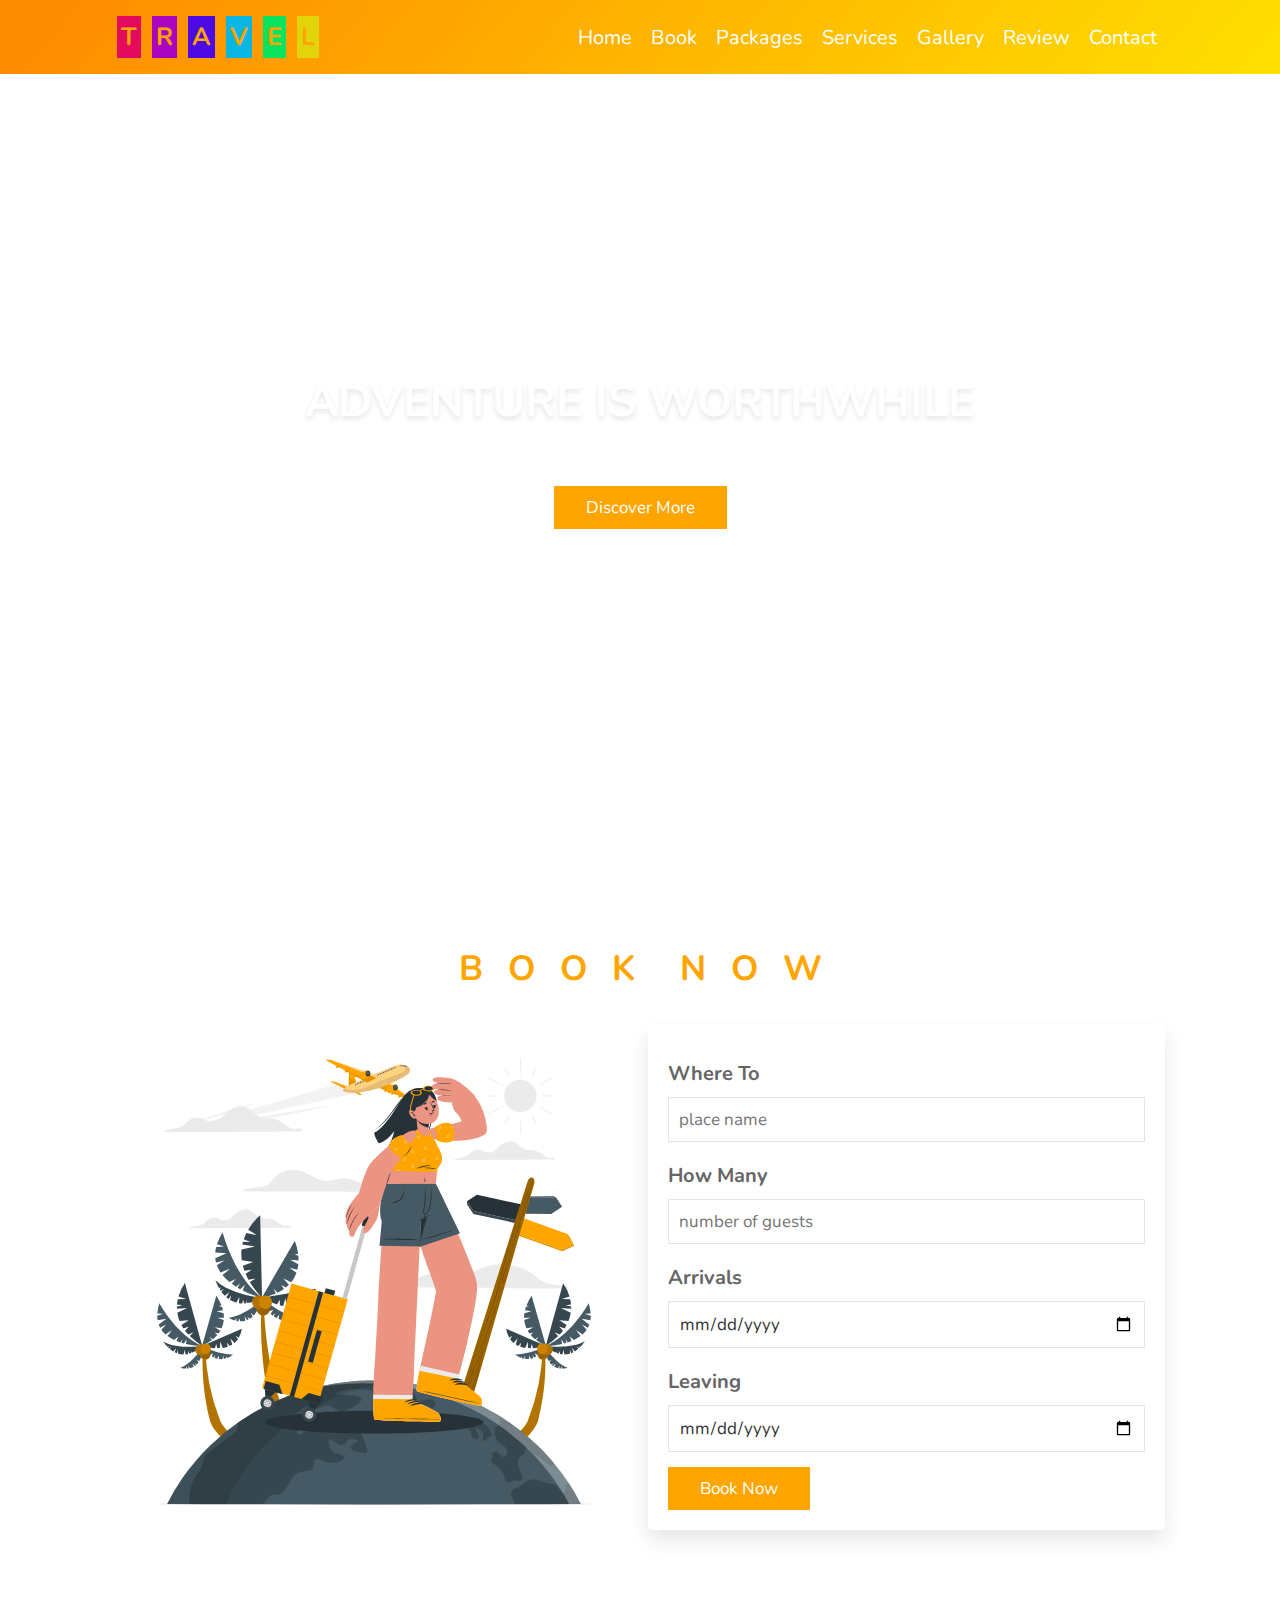
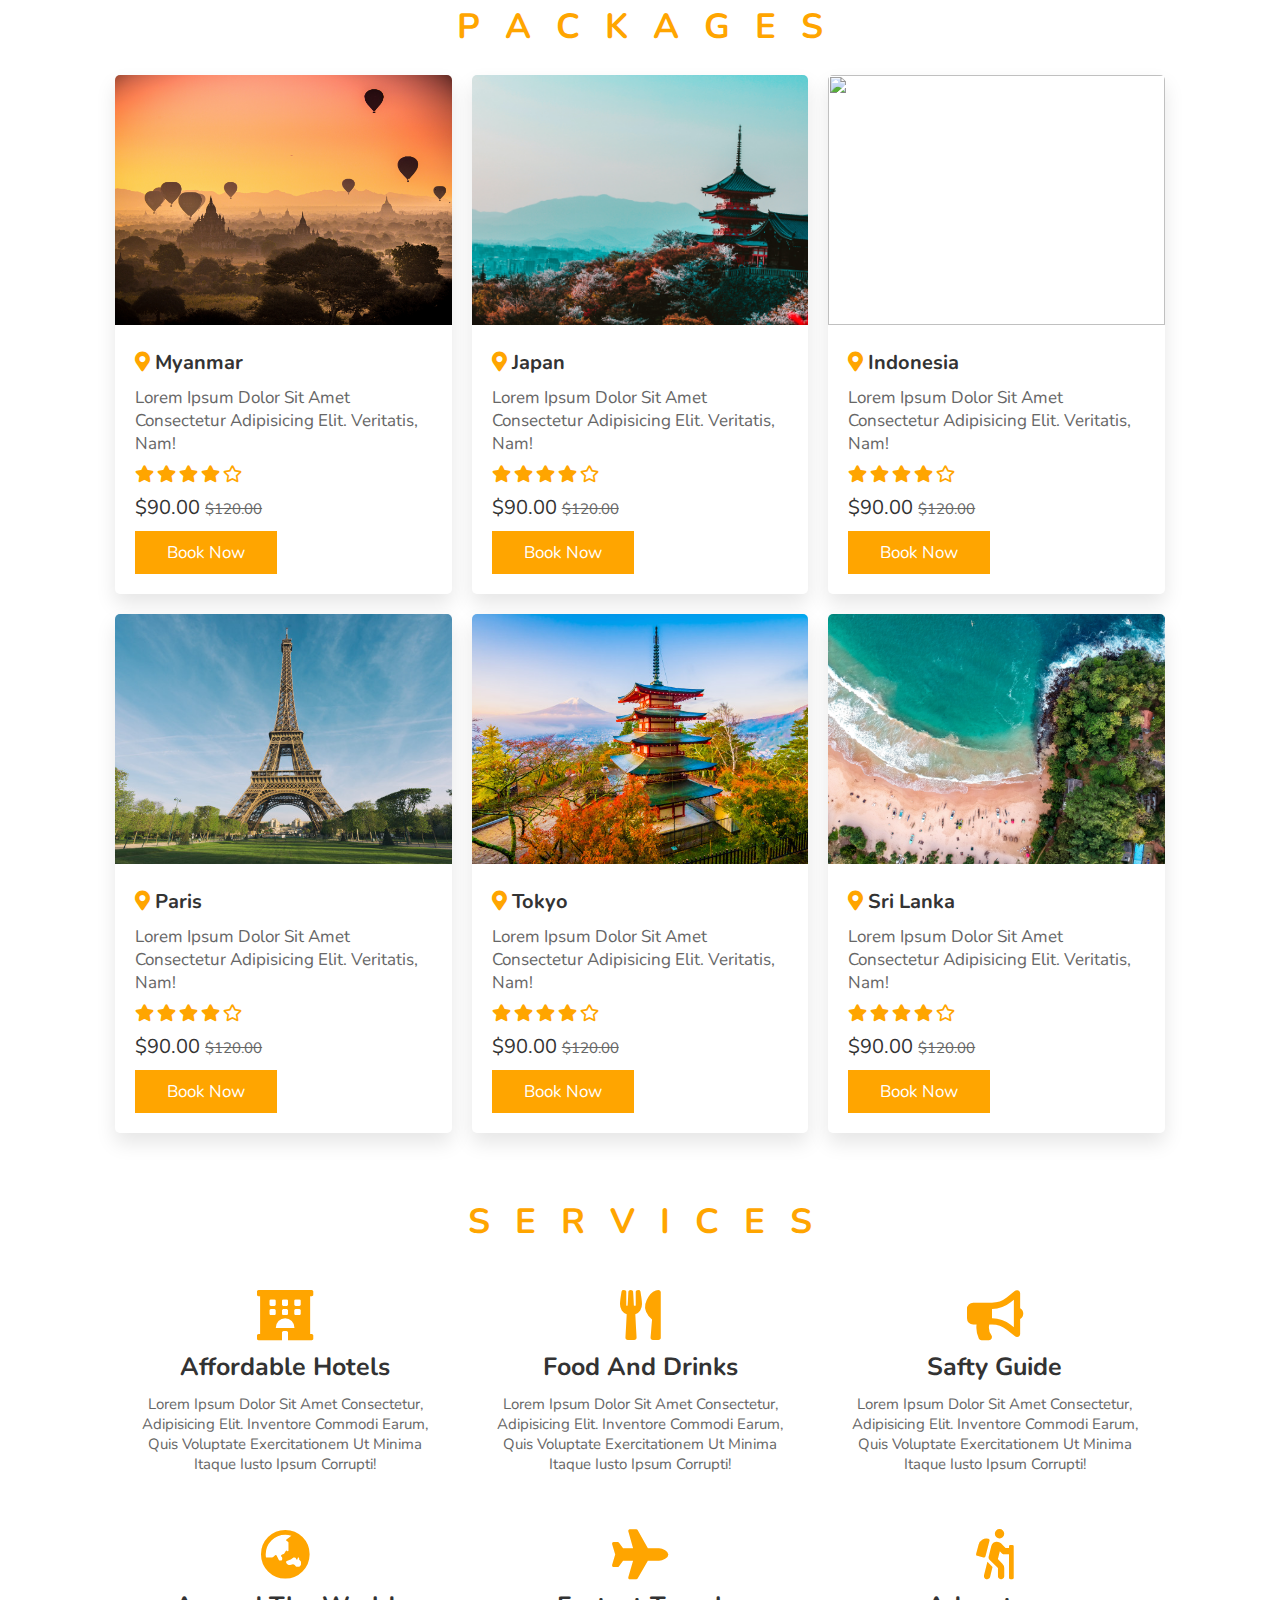
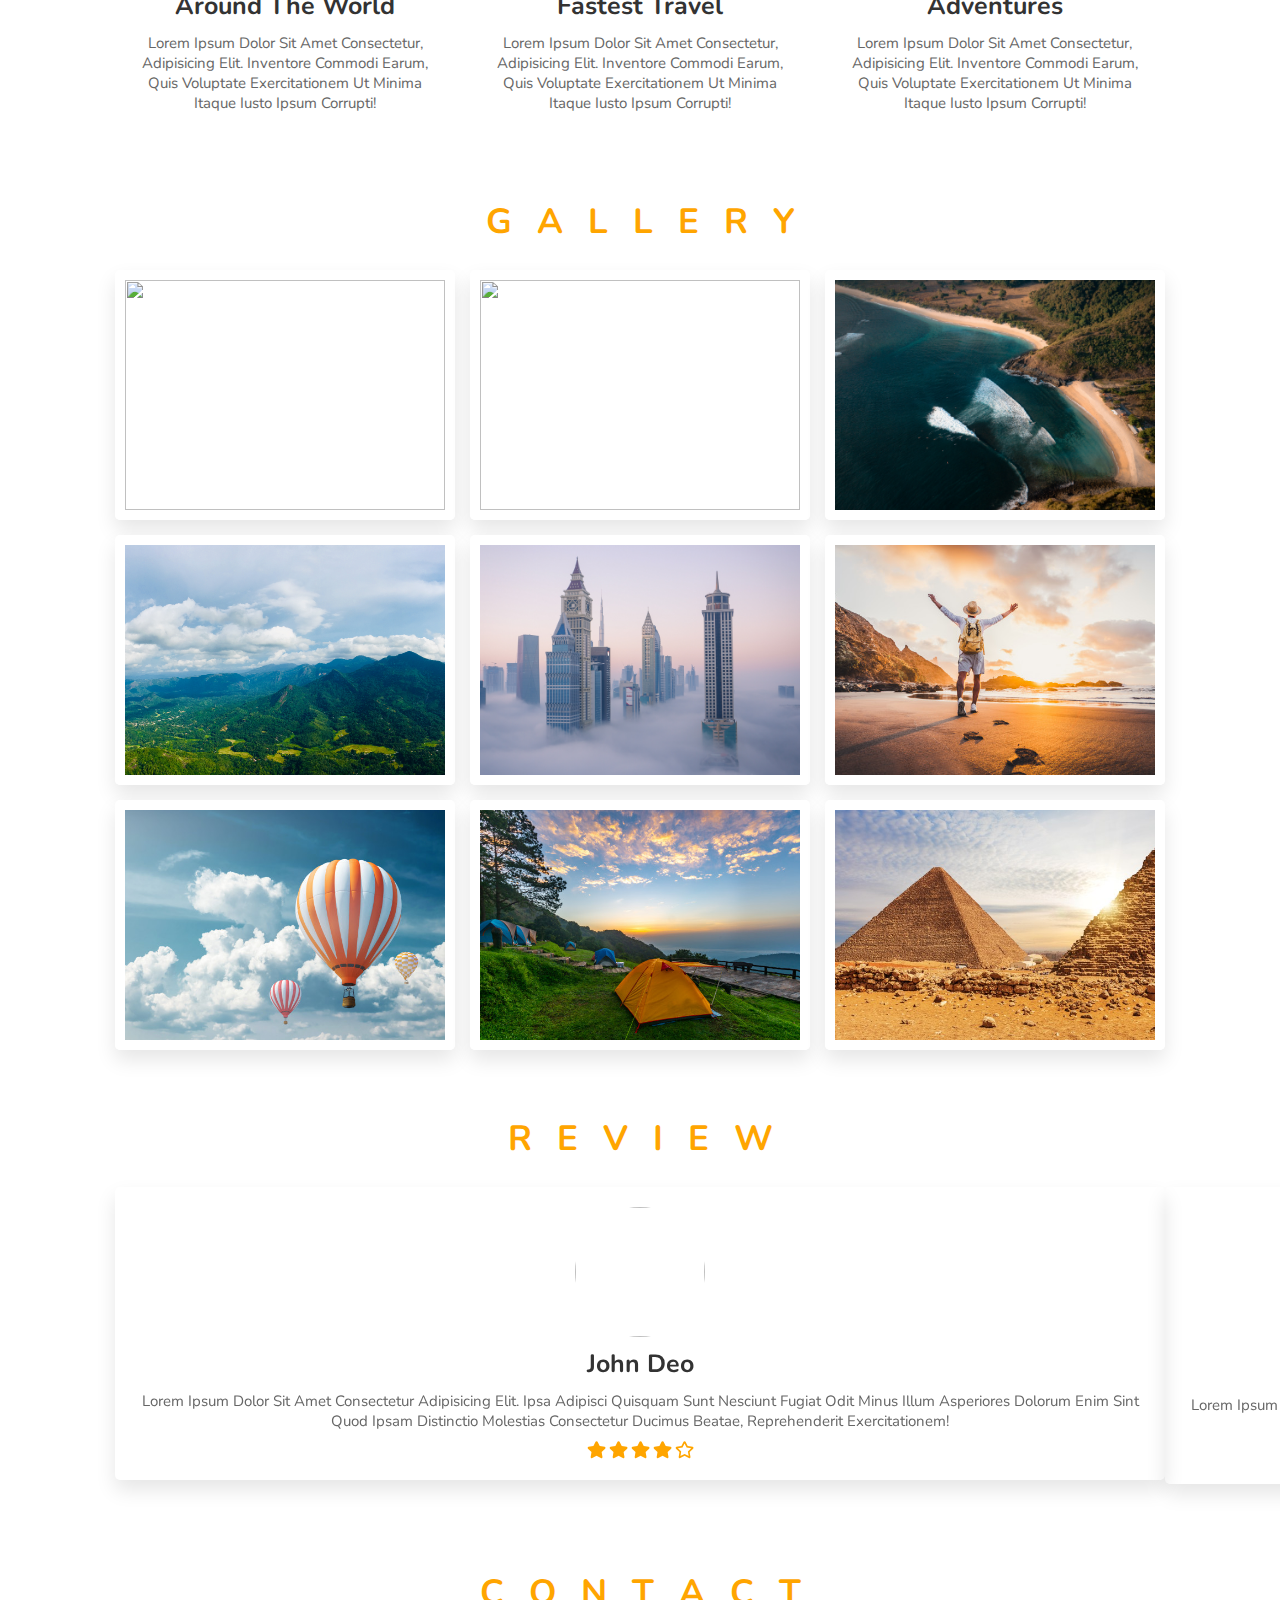
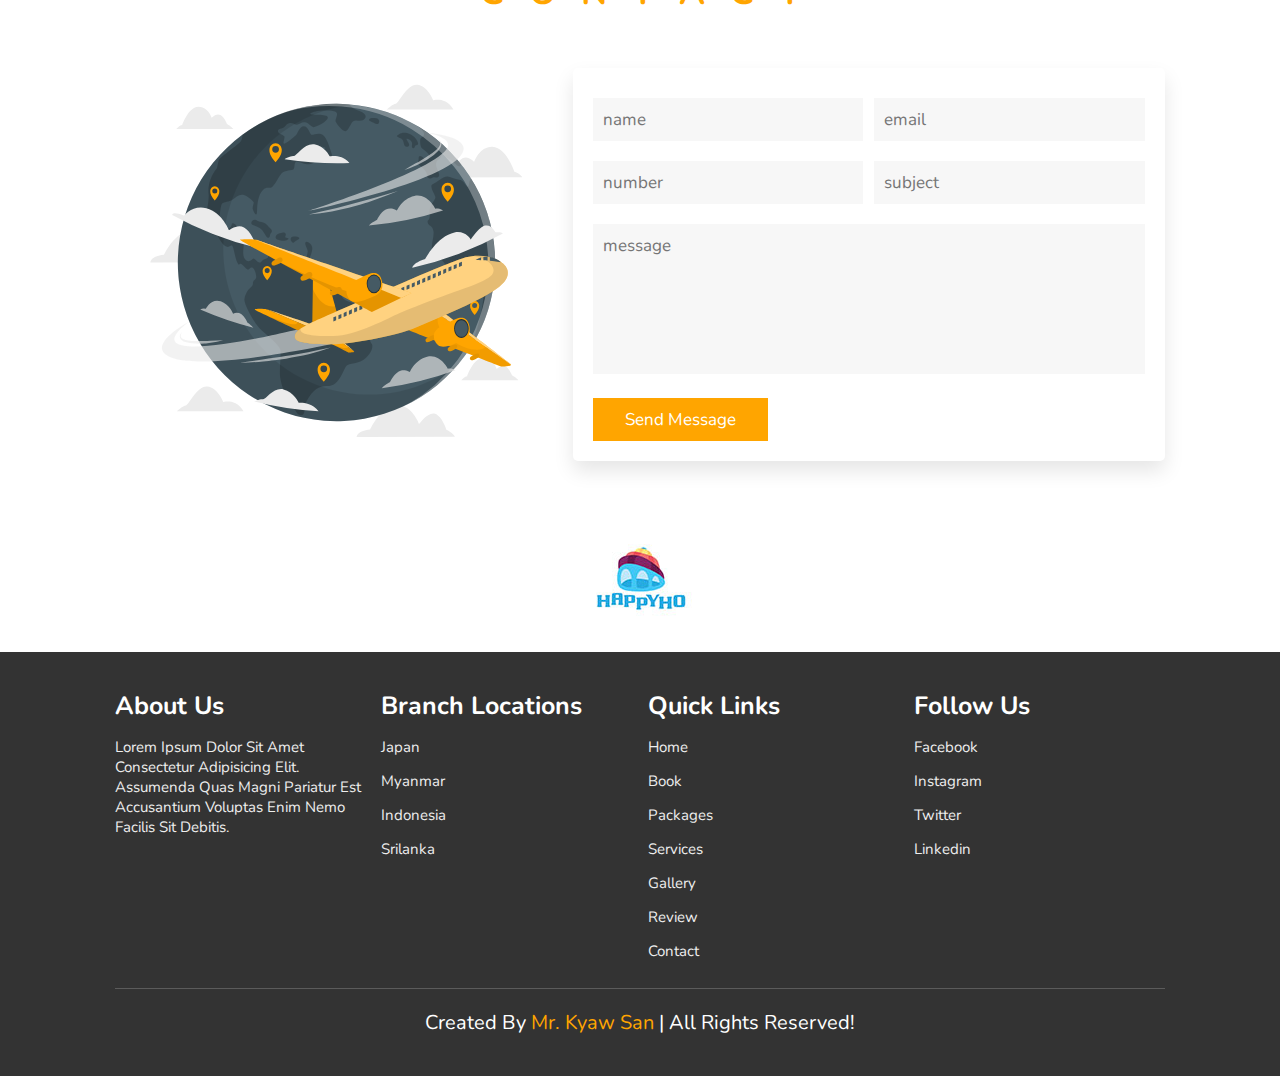
==== index.html @ 23da094b "test" ====
<!DOCTYPE html>
<html lang="en">

<head>
    <meta charset="UTF-8">
    <meta name="viewport" content="width=device-width, initial-scale=1.0">
    <title>Journey 2 The Mysterious World</title>

    <link rel="stylesheet" href="https://unpkg.com/swiper/swiper-bundle.min.css" />

    <!-- font awesome cdn link  -->
    <link rel="stylesheet" href="https://cdnjs.cloudflare.com/ajax/libs/font-awesome/5.15.3/css/all.min.css">

    <!-- custom css file link  -->
    <link href="./css/style.css" rel="stylesheet" type="text/css" />

</head>

<body>

    <!-- header section starts  -->

    <header>


        <a href="#" class="logo">
            <span class="t1">T</span>
            <span class="t2">R</span>
            <span class="t3">A</span>
            <span class="t4">V</span>
            <span class="t5">E</span>
            <span class="t6">L</span>
        </a>

        <nav class="navbar">
            <a href="#home">home</a>
            <a href="#book">book</a>
            <a href="#packages">packages</a>
            <a href="#services">services</a>
            <a href="#gallery">gallery</a>
            <a href="#review">review</a>
            <a href="#contact">contact</a>
        </nav>




    </header>

    <!-- header section ends -->


    <!-- home section starts  -->

    <section class="home" id="home">

        <div class="content">
            <h3>adventure is worthwhile</h3>
            <p>dicover new places with us, adventure awaits</p>
            <a href="#" class="btn">discover more</a>
        </div>

        <div class="video-slider">
            <figure>
                <video src="images/vid-1.mp4" id="video-slider" loop autoplay muted></video>
                <video src="images/vid-2.mp4" id="video-slider" loop autoplay muted></video>
                <video src="images/vid-3.mp4" id="video-slider" loop autoplay muted></video>
                <video src="images/vid41.mp4" id="video-slider" loop autoplay muted></video>
            </figure>
        </div>

    </section>

    <!-- home section ends -->

    <!-- book section starts  -->

    <section class="book" id="book">

        <h1 class="heading">
            <span>b</span>
            <span>o</span>
            <span>o</span>
            <span>k</span>
            <span class="space"></span>
            <span>n</span>
            <span>o</span>
            <span>w</span>
        </h1>

        <div class="row">

            <div class="image">
                <img src="images/book-img.svg" alt="">
            </div>

            <form action="">
                <div class="inputBox">
                    <h3>where to</h3>
                    <input type="text" placeholder="place name">
                </div>
                <div class="inputBox">
                    <h3>how many</h3>
                    <input type="number" placeholder="number of guests">
                </div>
                <div class="inputBox">
                    <h3>arrivals</h3>
                    <input type="date">
                </div>
                <div class="inputBox">
                    <h3>leaving</h3>
                    <input type="date">
                </div>
                <input type="submit" class="btn" value="book now">
            </form>

        </div>

    </section>

    <!-- book section ends -->

    <!-- packages section starts  -->

    <section class="packages" id="packages">

        <h1 class="heading">
            <span>p</span>
            <span>a</span>
            <span>c</span>
            <span>k</span>
            <span>a</span>
            <span>g</span>
            <span>e</span>
            <span>s</span>
        </h1>

        <div class="box-container">

            <div class="box">
                <img src="images/p-1.jpg" alt="">
                <div class="content">
                    <h3> <i class="fas fa-map-marker-alt"></i> myanmar </h3>
                    <p>Lorem ipsum dolor sit amet consectetur adipisicing elit. Veritatis, nam!</p>
                    <div class="stars">
                        <i class="fas fa-star"></i>
                        <i class="fas fa-star"></i>
                        <i class="fas fa-star"></i>
                        <i class="fas fa-star"></i>
                        <i class="far fa-star"></i>
                    </div>
                    <div class="price"> $90.00 <span>$120.00</span> </div>
                    <a href="#" class="btn">book now</a>
                </div>
            </div>

            <div class="box">
                <img src="images/p-2.jpg" alt="">
                <div class="content">
                    <h3> <i class="fas fa-map-marker-alt"></i> japan </h3>
                    <p>Lorem ipsum dolor sit amet consectetur adipisicing elit. Veritatis, nam!</p>
                    <div class="stars">
                        <i class="fas fa-star"></i>
                        <i class="fas fa-star"></i>
                        <i class="fas fa-star"></i>
                        <i class="fas fa-star"></i>
                        <i class="far fa-star"></i>
                    </div>
                    <div class="price"> $90.00 <span>$120.00</span> </div>
                    <a href="#" class="btn">book now</a>
                </div>
            </div>

            <div class="box">
                <img src="images/p-3.jpg" alt="">
                <div class="content">
                    <h3> <i class="fas fa-map-marker-alt"></i> indonesia </h3>
                    <p>Lorem ipsum dolor sit amet consectetur adipisicing elit. Veritatis, nam!</p>
                    <div class="stars">
                        <i class="fas fa-star"></i>
                        <i class="fas fa-star"></i>
                        <i class="fas fa-star"></i>
                        <i class="fas fa-star"></i>
                        <i class="far fa-star"></i>
                    </div>
                    <div class="price"> $90.00 <span>$120.00</span> </div>
                    <a href="#" class="btn">book now</a>
                </div>
            </div>

            <div class="box">
                <img src="images/p-4.jpg" alt="">
                <div class="content">
                    <h3> <i class="fas fa-map-marker-alt"></i> paris </h3>
                    <p>Lorem ipsum dolor sit amet consectetur adipisicing elit. Veritatis, nam!</p>
                    <div class="stars">
                        <i class="fas fa-star"></i>
                        <i class="fas fa-star"></i>
                        <i class="fas fa-star"></i>
                        <i class="fas fa-star"></i>
                        <i class="far fa-star"></i>
                    </div>
                    <div class="price"> $90.00 <span>$120.00</span> </div>
                    <a href="#" class="btn">book now</a>
                </div>
            </div>

            <div class="box">
                <img src="images/p-5.jpg" alt="">
                <div class="content">
                    <h3> <i class="fas fa-map-marker-alt"></i> tokyo </h3>
                    <p>Lorem ipsum dolor sit amet consectetur adipisicing elit. Veritatis, nam!</p>
                    <div class="stars">
                        <i class="fas fa-star"></i>
                        <i class="fas fa-star"></i>
                        <i class="fas fa-star"></i>
                        <i class="fas fa-star"></i>
                        <i class="far fa-star"></i>
                    </div>
                    <div class="price"> $90.00 <span>$120.00</span> </div>
                    <a href="#" class="btn">book now</a>
                </div>
            </div>

            <div class="box">
                <img src="images/p-6.jpg" alt="">
                <div class="content">
                    <h3> <i class="fas fa-map-marker-alt"></i> sri lanka </h3>
                    <p>Lorem ipsum dolor sit amet consectetur adipisicing elit. Veritatis, nam!</p>
                    <div class="stars">
                        <i class="fas fa-star"></i>
                        <i class="fas fa-star"></i>
                        <i class="fas fa-star"></i>
                        <i class="fas fa-star"></i>
                        <i class="far fa-star"></i>
                    </div>
                    <div class="price"> $90.00 <span>$120.00</span> </div>
                    <a href="#" class="btn">book now</a>
                </div>
            </div>

        </div>

    </section>

    <!-- packages section ends -->

    <!-- services section starts  -->

    <section class="services" id="services">

        <h1 class="heading">
            <span>s</span>
            <span>e</span>
            <span>r</span>
            <span>v</span>
            <span>i</span>
            <span>c</span>
            <span>e</span>
            <span>s</span>
        </h1>

        <div class="box-container">

            <div class="box">
                <i class="fas fa-hotel"></i>
                <h3>affordable hotels</h3>
                <p>Lorem ipsum dolor sit amet consectetur, adipisicing elit. Inventore commodi earum, quis voluptate exercitationem ut minima itaque iusto ipsum corrupti!</p>
            </div>
            <div class="box">
                <i class="fas fa-utensils"></i>
                <h3>food and drinks</h3>
                <p>Lorem ipsum dolor sit amet consectetur, adipisicing elit. Inventore commodi earum, quis voluptate exercitationem ut minima itaque iusto ipsum corrupti!</p>
            </div>
            <div class="box">
                <i class="fas fa-bullhorn"></i>
                <h3>safty guide</h3>
                <p>Lorem ipsum dolor sit amet consectetur, adipisicing elit. Inventore commodi earum, quis voluptate exercitationem ut minima itaque iusto ipsum corrupti!</p>
            </div>
            <div class="box">
                <i class="fas fa-globe-asia"></i>
                <h3>around the world</h3>
                <p>Lorem ipsum dolor sit amet consectetur, adipisicing elit. Inventore commodi earum, quis voluptate exercitationem ut minima itaque iusto ipsum corrupti!</p>
            </div>
            <div class="box">
                <i class="fas fa-plane"></i>
                <h3>fastest travel</h3>
                <p>Lorem ipsum dolor sit amet consectetur, adipisicing elit. Inventore commodi earum, quis voluptate exercitationem ut minima itaque iusto ipsum corrupti!</p>
            </div>
            <div class="box">
                <i class="fas fa-hiking"></i>
                <h3>adventures</h3>
                <p>Lorem ipsum dolor sit amet consectetur, adipisicing elit. Inventore commodi earum, quis voluptate exercitationem ut minima itaque iusto ipsum corrupti!</p>
            </div>

        </div>

    </section>

    <!-- services section ends -->

    <!-- gallery section starts  -->

    <section class="gallery" id="gallery">

        <h1 class="heading">
            <span>g</span>
            <span>a</span>
            <span>l</span>
            <span>l</span>
            <span>e</span>
            <span>r</span>
            <span>y</span>
        </h1>

        <div class="box-container">

            <div class="box">
                <img src="images/g-1.jpg" alt="">
                <div class="content">
                    <h3>amazing places</h3>
                    <p>Lorem ipsum dolor sit amet consectetur adipisicing elit. Ducimus, tenetur.</p>
                    <a href="#" class="btn">see more</a>
                </div>
            </div>
            <div class="box">
                <img src="images/g-2.jpg" alt="">
                <div class="content">
                    <h3>amazing places</h3>
                    <p>Lorem ipsum dolor sit amet consectetur adipisicing elit. Ducimus, tenetur.</p>
                    <a href="#" class="btn">see more</a>
                </div>
            </div>
            <div class="box">
                <img src="images/g-3.jpg" alt="">
                <div class="content">
                    <h3>amazing places</h3>
                    <p>Lorem ipsum dolor sit amet consectetur adipisicing elit. Ducimus, tenetur.</p>
                    <a href="#" class="btn">see more</a>
                </div>
            </div>
            <div class="box">
                <img src="images/g-4.jpg" alt="">
                <div class="content">
                    <h3>amazing places</h3>
                    <p>Lorem ipsum dolor sit amet consectetur adipisicing elit. Ducimus, tenetur.</p>
                    <a href="#" class="btn">see more</a>
                </div>
            </div>
            <div class="box">
                <img src="images/g-5.jpg" alt="">
                <div class="content">
                    <h3>amazing places</h3>
                    <p>Lorem ipsum dolor sit amet consectetur adipisicing elit. Ducimus, tenetur.</p>
                    <a href="#" class="btn">see more</a>
                </div>
            </div>
            <div class="box">
                <img src="images/g-6.jpg" alt="">
                <div class="content">
                    <h3>amazing places</h3>
                    <p>Lorem ipsum dolor sit amet consectetur adipisicing elit. Ducimus, tenetur.</p>
                    <a href="#" class="btn">see more</a>
                </div>
            </div>
            <div class="box">
                <img src="images/g-7.jpg" alt="">
                <div class="content">
                    <h3>amazing places</h3>
                    <p>Lorem ipsum dolor sit amet consectetur adipisicing elit. Ducimus, tenetur.</p>
                    <a href="#" class="btn">see more</a>
                </div>
            </div>
            <div class="box">
                <img src="images/g-8.jpg" alt="">
                <div class="content">
                    <h3>amazing places</h3>
                    <p>Lorem ipsum dolor sit amet consectetur adipisicing elit. Ducimus, tenetur.</p>
                    <a href="#" class="btn">see more</a>
                </div>
            </div>
            <div class="box">
                <img src="images/g-9.jpg" alt="">
                <div class="content">
                    <h3>amazing places</h3>
                    <p>Lorem ipsum dolor sit amet consectetur adipisicing elit. Ducimus, tenetur.</p>
                    <a href="#" class="btn">see more</a>
                </div>
            </div>

        </div>

    </section>

    <!-- gallery section ends -->

    <!-- review section starts  -->

    <section class="review" id="review">

        <h1 class="heading">
            <span>r</span>
            <span>e</span>
            <span>v</span>
            <span>i</span>
            <span>e</span>
            <span>w</span>
        </h1>

        <div class="swiper-container review-slider">

            <div class="swiper-wrapper">

                <div class="swiper-slide">
                    <div class="box">
                        <img src="images/pic1.jpg" alt="">
                        <h3>john deo</h3>
                        <p>Lorem ipsum dolor sit amet consectetur adipisicing elit. Ipsa adipisci quisquam sunt nesciunt fugiat odit minus illum asperiores dolorum enim sint quod ipsam distinctio molestias consectetur ducimus beatae, reprehenderit exercitationem!</p>
                        <div class="stars">
                            <i class="fas fa-star"></i>
                            <i class="fas fa-star"></i>
                            <i class="fas fa-star"></i>
                            <i class="fas fa-star"></i>
                            <i class="far fa-star"></i>
                        </div>
                    </div>
                </div>
                <div class="swiper-slide">
                    <div class="box">
                        <img src="images/pic2.png" alt="">
                        <h3>john deo</h3>
                        <p>Lorem ipsum dolor sit amet consectetur adipisicing elit. Ipsa adipisci quisquam sunt nesciunt fugiat odit minus illum asperiores dolorum enim sint quod ipsam distinctio molestias consectetur ducimus beatae, reprehenderit exercitationem!</p>
                        <div class="stars">
                            <i class="fas fa-star"></i>
                            <i class="fas fa-star"></i>
                            <i class="fas fa-star"></i>
                            <i class="fas fa-star"></i>
                            <i class="far fa-star"></i>
                        </div>
                    </div>
                </div>
                <div class="swiper-slide">
                    <div class="box">
                        <img src="images/pic3.png" alt="">
                        <h3>john deo</h3>
                        <p>Lorem ipsum dolor sit amet consectetur adipisicing elit. Ipsa adipisci quisquam sunt nesciunt fugiat odit minus illum asperiores dolorum enim sint quod ipsam distinctio molestias consectetur ducimus beatae, reprehenderit exercitationem!</p>
                        <div class="stars">
                            <i class="fas fa-star"></i>
                            <i class="fas fa-star"></i>
                            <i class="fas fa-star"></i>
                            <i class="fas fa-star"></i>
                            <i class="far fa-star"></i>
                        </div>
                    </div>
                </div>
                <div class="swiper-slide">
                    <div class="box">
                        <img src="images/pic4.png" alt="">
                        <h3>john deo</h3>
                        <p>Lorem ipsum dolor sit amet consectetur adipisicing elit. Ipsa adipisci quisquam sunt nesciunt fugiat odit minus illum asperiores dolorum enim sint quod ipsam distinctio molestias consectetur ducimus beatae, reprehenderit exercitationem!</p>
                        <div class="stars">
                            <i class="fas fa-star"></i>
                            <i class="fas fa-star"></i>
                            <i class="fas fa-star"></i>
                            <i class="fas fa-star"></i>
                            <i class="far fa-star"></i>
                        </div>
                    </div>
                </div>

            </div>

        </div>

    </section>

    <!-- review section ends -->

    <!-- contact section starts  -->

    <section class="contact" id="contact">

        <h1 class="heading">
            <span>c</span>
            <span>o</span>
            <span>n</span>
            <span>t</span>
            <span>a</span>
            <span>c</span>
            <span>t</span>
        </h1>

        <div class="row">

            <div class="image">
                <img src="images/contact-img.svg" alt="">
            </div>

            <form action="">
                <div class="inputBox">
                    <input type="text" placeholder="name">
                    <input type="email" placeholder="email">
                </div>
                <div class="inputBox">
                    <input type="number" placeholder="number">
                    <input type="text" placeholder="subject">
                </div>
                <textarea placeholder="message" name="" id="" cols="30" rows="10"></textarea>
                <input type="submit" class="btn" value="send message">
            </form>

        </div>

    </section>

    <!-- contact section ends -->

    <!-- brand section  -->
    <section class="brand-container">

        <div class="swiper-container brand-slider">
            <div class="swiper-wrapper">
                <div class="swiper-slide"><img src="images/1.jpg" alt=""></div>
                <div class="swiper-slide"><img src="images/2.jpg" alt=""></div>
                <div class="swiper-slide"><img src="images/3.jpg" alt=""></div>
                <div class="swiper-slide"><img src="images/4.jpg" alt=""></div>
                <div class="swiper-slide"><img src="images/5.jpg" alt=""></div>
                <div class="swiper-slide"><img src="images/6.jpg" alt=""></div>
            </div>
        </div>

    </section>

    <!-- footer section  -->

    <section class="footer">

        <div class="box-container">

            <div class="box">
                <h3>about us</h3>
                <p>Lorem ipsum dolor sit amet consectetur adipisicing elit. Assumenda quas magni pariatur est accusantium voluptas enim nemo facilis sit debitis.</p>
            </div>
            <div class="box">
                <h3>branch locations</h3>
                <a href="#">japan</a>
                <a href="#">myanmar</a>
                <a href="#">indonesia</a>
                <a href="#">srilanka</a>
            </div>
            <div class="box">
                <h3>quick links</h3>
                <a href="#">home</a>
                <a href="#">book</a>
                <a href="#">packages</a>
                <a href="#">services</a>
                <a href="#">gallery</a>
                <a href="#">review</a>
                <a href="#">contact</a>
            </div>
            <div class="box">
                <h3>follow us</h3>
                <a href="#">facebook</a>
                <a href="#">instagram</a>
                <a href="#">twitter</a>
                <a href="#">linkedin</a>
            </div>

        </div>

        <h1 class="credit"> created by <span> Mr. Kyaw San </span> | all rights reserved! </h1>

    </section>
















    <script src="https://unpkg.com/swiper/swiper-bundle.min.js"></script>

    <!-- custom js file link  -->
    <script href="../script/scrip.js"></script>

</body>

</html>
---- css/style.css ----
@import url('https://fonts.googleapis.com/css2?family=Nunito:wght@200;300;400;600;700&display=swap');
:root {
    --orange: #ffa500;
}

* {
    font-family: 'Nunito', sans-serif;
    margin: 0;
    padding: 0;
    box-sizing: border-box;
    text-transform: capitalize;
    outline: none;
    border: none;
    text-decoration: none;
    transition: all .2s linear;
    /* overflow: hidden; */
}

*::selection {
    background: var(--orange);
    color: #fff;
}

html {
    font-size: 62.5%;
    overflow-x: hidden;
    scroll-padding-top: 6rem;
    scroll-behavior: smooth;
}

section {
    padding: 2rem 9%;
}

.heading {
    text-align: center;
    padding: 2.5rem 0
}

.heading span {
    font-size: 3.5rem;
    background: #56ab2f, ;
    color: var(--orange);
    border-radius: .5rem;
    padding: .2rem 1rem;
}

.logo .t1 {
    background: #e20b5d;
}

.logo .t2 {
    background: #a904be;
}

.logo .t3 {
    background: #4c0be2;
}

.logo .t4 {
    background: #0bb7e2;
}

.logo .t5 {
    background: #0be25d;
}

.logo .t6 {
    background: #e2d40b;
}

.heading span.space {
    background: none;
}

.btn {
    display: inline-block;
    margin-top: 1rem;
    background: var(--orange);
    color: #fff;
    padding: .8rem 3rem;
    border: .2rem solid var(--orange);
    cursor: pointer;
    font-size: 1.7rem;
}

.btn:hover {
    background: rgba(255, 165, 0, .2);
    color: var(--orange);
}

header {
    position: fixed;
    top: 0;
    left: 0;
    right: 0;
    background: linear-gradient(130deg, #fe8c00 5%, #FFE000);
    z-index: 1000;
    display: flex;
    align-items: center;
    justify-content: space-between;
    padding: 2rem 9%;
}

header .logo {
    font-size: 2.5rem;
    font-weight: bolder;
    color: #fff;
    text-transform: uppercase;
}

header .logo span {
    padding: 4px;
    margin: 2px;
    color: var(--orange);
}

header .navbar a {
    color: #fff;
    font-size: 2rem;
    margin: 0 .8rem;
}

header .navbar a:hover {
    color: rgba(0, 0, 0, .1)
}

#menu-bar {
    color: #fff;
    border: .1rem solid #fff;
    border-radius: .5rem;
    font-size: 3rem;
    padding: .5rem 1.2rem;
    cursor: pointer;
    display: none;
}

.home {
    min-height: 100vh;
    display: flex;
    align-items: center;
    justify-content: center;
    flex-flow: column;
    position: relative;
    z-index: 0;
}

.home .content {
    text-align: center;
}

.home .content h3 {
    font-size: 4.5rem;
    color: #fff;
    text-transform: uppercase;
    text-shadow: 0 .3rem .5rem rgba(0, 0, 0, .1);
}

.home .content p {
    font-size: 2.5rem;
    color: #fff;
    padding: .5rem 0;
}

.home .video-slider video {
    position: absolute;
    top: 0;
    left: 0;
    z-index: -1;
    height: 100%;
    width: 100%;
    object-fit: cover;
}

#slider {
    overflow: hidden;
}

#slider figure {
    position: relative;
    width: 500%;
    margin: 0;
    left: 0;
    animation: 20s slider infinite;
}

#slider figure video {
    width: 20%;
    float: left;
}

@keyframes slider {
    0% {
        left: 0;
    }
    20% {
        left: 0;
    }
    25% {
        left: -100%;
    }
    45% {
        left: -100%;
    }
    50% {
        left: -200%;
    }
    70% {
        left: -200%;
    }
    75% {
        left: -300%;
    }
    95% {
        left: -300%;
    }
    100% {
        left: -400%;
    }
}

.book .row {
    display: flex;
    flex-wrap: wrap;
    gap: 1.5rem;
    align-items: center;
}

.book .row .image {
    flex: 1 1 40rem;
}

.book .row .image img {
    width: 100%;
}

.book .row form {
    flex: 1 1 40rem;
    padding: 2rem;
    box-shadow: 0 1rem 2rem rgba(0, 0, 0, .1);
    border-radius: .5rem;
}

.book .row form .inputBox {
    padding: .5rem 0;
}

.book .row form .inputBox input {
    width: 100%;
    padding: 1rem;
    border: .1rem solid rgba(0, 0, 0, .1);
    font-size: 1.7rem;
    color: #333;
    text-transform: none;
}

.book .row form .inputBox h3 {
    font-size: 2rem;
    padding: 1rem 0;
    color: #666;
}

.packages .box-container {
    display: flex;
    flex-wrap: wrap;
    gap: 2rem;
}

.packages .box-container .box {
    flex: 1 1 30rem;
    border-radius: .5rem;
    overflow: hidden;
    box-shadow: 0 1rem 2rem rgba(0, 0, 0, .1);
}

.packages .box-container .box img {
    height: 25rem;
    width: 100%;
    object-fit: cover;
}

.packages .box-container .box .content {
    padding: 2rem;
}

.packages .box-container .box .content h3 {
    font-size: 2rem;
    color: #333;
}

.packages .box-container .box .content h3 i {
    color: var(--orange);
}

.packages .box-container .box .content p {
    font-size: 1.7rem;
    color: #666;
    padding: 1rem 0;
}

.packages .box-container .box .content .stars i {
    font-size: 1.7rem;
    color: var(--orange);
}

.packages .box-container .box .content .price {
    font-size: 2rem;
    color: #333;
    padding-top: 1rem;
}

.packages .box-container .box .content .price span {
    color: #666;
    font-size: 1.5rem;
    text-decoration: line-through;
}

.services .box-container {
    display: flex;
    flex-wrap: wrap;
    gap: 1.5rem;
}

.services .box-container .box {
    flex: 1 1 30rem;
    border-radius: .5rem;
    padding: 1rem;
    text-align: center;
}

.services .box-container .box i {
    padding: 1rem;
    font-size: 5rem;
    color: var(--orange);
}

.services .box-container .box h3 {
    font-size: 2.5rem;
    color: #333;
}

.services .box-container .box p {
    font-size: 1.5rem;
    color: #666;
    padding: 1rem 0;
}

.services .box-container .box:hover {
    box-shadow: 0 1rem 2rem rgba(0, 0, 0, .1);
}

.gallery .box-container {
    display: flex;
    flex-wrap: wrap;
    gap: 1.5rem;
}

.gallery .box-container .box {
    overflow: hidden;
    box-shadow: 0 1rem 2rem rgba(0, 0, 0, .1);
    border: 1rem solid #fff;
    border-radius: .5rem;
    flex: 1 1 30rem;
    height: 25rem;
    position: relative;
}

.gallery .box-container .box img {
    height: 100%;
    width: 100%;
    object-fit: cover;
}

.gallery .box-container .box .content {
    position: absolute;
    top: -100%;
    left: 0;
    height: 100%;
    width: 100%;
    text-align: center;
    background: rgba(0, 0, 0, .7);
    padding: 2rem;
    padding-top: 5rem;
}

.gallery .box-container .box:hover .content {
    top: 0;
}

.gallery .box-container .box .content h3 {
    font-size: 2.5rem;
    color: var(--orange);
}

.gallery .box-container .box .content p {
    font-size: 1.5rem;
    color: #eee;
    padding: .5rem 0;
}

.review .review-slider {
    padding-bottom: 2rem;
}

.review .box {
    padding: 2rem;
    text-align: center;
    box-shadow: 0 1rem 2rem rgba(0, 0, 0, .1);
    border-radius: .5rem;
}

.review .box img {
    height: 13rem;
    width: 13rem;
    border-radius: 50%;
    object-fit: cover;
    margin-bottom: 1rem;
}

.review .box h3 {
    color: #333;
    font-size: 2.5rem;
}

.review .box p {
    color: #666;
    font-size: 1.5rem;
    padding: 1rem 0;
}

.review .box .stars i {
    color: var(--orange);
    font-size: 1.7rem;
}

.contact .row {
    display: flex;
    flex-wrap: wrap;
    gap: 1.5rem;
    align-items: center;
}

.contact .row .image {
    flex: 1 1 35rem;
}

.contact .row .image img {
    width: 100%;
}

.contact .row form {
    flex: 1 1 50rem;
    padding: 2rem;
    box-shadow: 0 1rem 2rem rgba(0, 0, 0, .1);
    border-radius: .5rem;
}

.contact .row form .inputBox {
    display: flex;
    flex-wrap: wrap;
    justify-content: space-between;
}

.contact .row form .inputBox input,
.contact .row form textarea {
    width: 49%;
    margin: 1rem 0;
    padding: 1rem;
    font-size: 1.7rem;
    color: #333;
    background: #f7f7f7;
    text-transform: none;
}

.contact .row form textarea {
    height: 15rem;
    resize: none;
    width: 100%;
}

.brand-container {
    text-align: center;
}

.footer {
    background: #333;
}

.footer .box-container {
    display: flex;
    flex-wrap: wrap;
    gap: 1.5rem;
}

.footer .box-container .box {
    padding: 1rem 0;
    flex: 1 1 25rem;
}

.footer .box-container .box h3 {
    font-size: 2.5rem;
    padding: .7rem 0;
    color: #fff;
}

.footer .box-container .box p {
    font-size: 1.5rem;
    padding: .7rem 0;
    color: #eee;
}

.footer .box-container .box a {
    display: block;
    font-size: 1.5rem;
    padding: .7rem 0;
    color: #eee;
}

.footer .box-container .box a:hover {
    color: var(--orange);
    text-decoration: underline;
}

.footer .credit {
    text-align: center;
    padding: 2rem 1rem;
    margin-top: 1rem;
    font-size: 2rem;
    font-weight: normal;
    color: #fff;
    border-top: .1rem solid rgba(255, 255, 255, .2);
}

.footer .credit span {
    color: var(--orange);
}


/* media queries  */

@media (max-width:1200px) {
    html {
        font-size: 55%;
    }
}

@media (max-width:991px) {
    header {
        padding: 2rem;
    }
    section {
        padding: 2rem;
    }
}

@media (max-width:768px) {
    #menu-bar {
        display: initial;
    }
    header .navbar {
        position: absolute;
        top: 100%;
        right: 0;
        left: 0;
        background: #333;
        border-top: .1rem solid rgba(255, 255, 255, .2);
        padding: 1rem 2rem;
        clip-path: polygon(0 0, 100% 0, 100% 0, 0 0);
    }
    header .navbar.active {
        clip-path: polygon(0 0, 100% 0, 100% 100%, 0 100%);
    }
    header .navbar a {
        display: block;
        border-radius: .5rem;
        padding: 1.5rem;
        margin: 1.5rem 0;
        background: linear-gradient(130deg, #fe8c00 5%, #FFE000);
    }
}

@media (max-width:450px) {
    html {
        font-size: 50%;
    }
    .heading span {
        font-size: 2.5rem;
    }
    .contact .row form .inputBox input {
        width: 100%;
    }
}
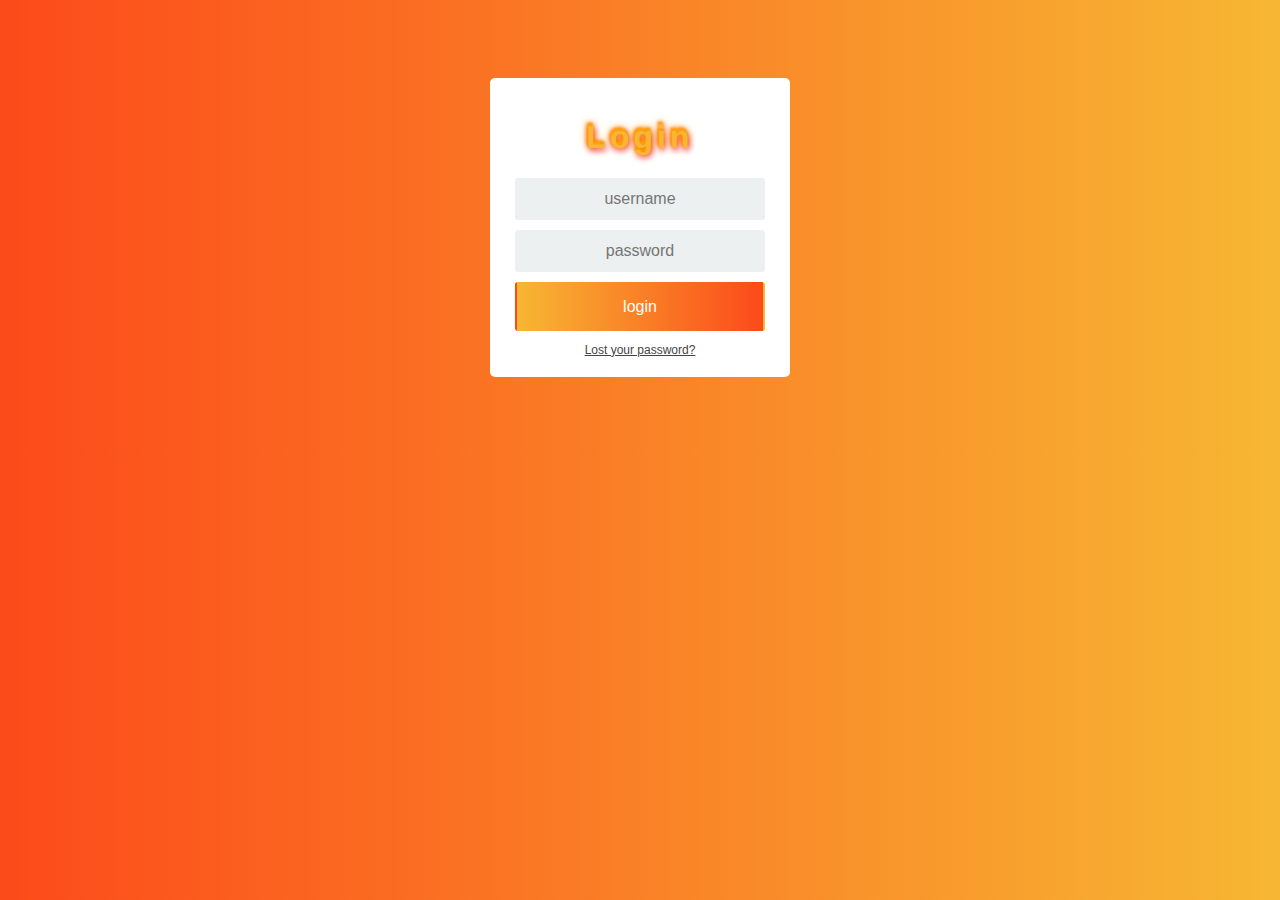
==== commit 619d34e6: "master" ====
--- a/index.html
+++ b/index.html
@@ -1,597 +1,35 @@
 <!DOCTYPE html>
-<html lang="en">
+<html>
 
 <head>
-    <meta charset="UTF-8">
-    <meta name="viewport" content="width=device-width, initial-scale=1.0">
-    <title>Journey 2 The Mysterious World</title>
-
-    <link rel="stylesheet" href="https://unpkg.com/swiper/swiper-bundle.min.css" />
-
-    <!-- font awesome cdn link  -->
-    <link rel="stylesheet" href="https://cdnjs.cloudflare.com/ajax/libs/font-awesome/5.15.3/css/all.min.css">
-
-    <!-- custom css file link  -->
-    <link href="./css/style.css" rel="stylesheet" type="text/css" />
-
+    <meta charset="UTF-8" />
+    <link href="./css/login.css" rel="stylesheet" type="text/css" />
+    <title>Login</title>
 </head>
 
 <body>
-
-    <!-- header section starts  -->
-
-    <header>
-
-
-        <a href="#" class="logo">
-            <span class="t1">T</span>
-            <span class="t2">R</span>
-            <span class="t3">A</span>
-            <span class="t4">V</span>
-            <span class="t5">E</span>
-            <span class="t6">L</span>
-        </a>
-
-        <nav class="navbar">
-            <a href="#home">home</a>
-            <a href="#book">book</a>
-            <a href="#packages">packages</a>
-            <a href="#services">services</a>
-            <a href="#gallery">gallery</a>
-            <a href="#review">review</a>
-            <a href="#contact">contact</a>
-        </nav>
-
-
-
-
-    </header>
-
-    <!-- header section ends -->
-
-
-    <!-- home section starts  -->
-
-    <section class="home" id="home">
-
-        <div class="content">
-            <h3>adventure is worthwhile</h3>
-            <p>dicover new places with us, adventure awaits</p>
-            <a href="#" class="btn">discover more</a>
-        </div>
-
-        <div class="video-slider">
-            <figure>
-                <video src="images/vid-1.mp4" id="video-slider" loop autoplay muted></video>
-                <video src="images/vid-2.mp4" id="video-slider" loop autoplay muted></video>
-                <video src="images/vid-3.mp4" id="video-slider" loop autoplay muted></video>
-                <video src="images/vid41.mp4" id="video-slider" loop autoplay muted></video>
-            </figure>
-        </div>
-
-    </section>
-
-    <!-- home section ends -->
-
-    <!-- book section starts  -->
-
-    <section class="book" id="book">
-
-        <h1 class="heading">
-            <span>b</span>
-            <span>o</span>
-            <span>o</span>
-            <span>k</span>
-            <span class="space"></span>
-            <span>n</span>
-            <span>o</span>
-            <span>w</span>
-        </h1>
-
-        <div class="row">
-
-            <div class="image">
-                <img src="images/book-img.svg" alt="">
+    <div class="login">
+        <div class="login-screen">
+            <div class="app-title">
+                <h1>Login </h1>
             </div>
 
-            <form action="">
-                <div class="inputBox">
-                    <h3>where to</h3>
-                    <input type="text" placeholder="place name">
-                </div>
-                <div class="inputBox">
-                    <h3>how many</h3>
-                    <input type="number" placeholder="number of guests">
-                </div>
-                <div class="inputBox">
-                    <h3>arrivals</h3>
-                    <input type="date">
-                </div>
-                <div class="inputBox">
-                    <h3>leaving</h3>
-                    <input type="date">
-                </div>
-                <input type="submit" class="btn" value="book now">
-            </form>
-
-        </div>
-
-    </section>
-
-    <!-- book section ends -->
-
-    <!-- packages section starts  -->
-
-    <section class="packages" id="packages">
-
-        <h1 class="heading">
-            <span>p</span>
-            <span>a</span>
-            <span>c</span>
-            <span>k</span>
-            <span>a</span>
-            <span>g</span>
-            <span>e</span>
-            <span>s</span>
-        </h1>
-
-        <div class="box-container">
-
-            <div class="box">
-                <img src="images/p-1.jpg" alt="">
-                <div class="content">
-                    <h3> <i class="fas fa-map-marker-alt"></i> myanmar </h3>
-                    <p>Lorem ipsum dolor sit amet consectetur adipisicing elit. Veritatis, nam!</p>
-                    <div class="stars">
-                        <i class="fas fa-star"></i>
-                        <i class="fas fa-star"></i>
-                        <i class="fas fa-star"></i>
-                        <i class="fas fa-star"></i>
-                        <i class="far fa-star"></i>
-                    </div>
-                    <div class="price"> $90.00 <span>$120.00</span> </div>
-                    <a href="#" class="btn">book now</a>
-                </div>
-            </div>
-
-            <div class="box">
-                <img src="images/p-2.jpg" alt="">
-                <div class="content">
-                    <h3> <i class="fas fa-map-marker-alt"></i> japan </h3>
-                    <p>Lorem ipsum dolor sit amet consectetur adipisicing elit. Veritatis, nam!</p>
-                    <div class="stars">
-                        <i class="fas fa-star"></i>
-                        <i class="fas fa-star"></i>
-                        <i class="fas fa-star"></i>
-                        <i class="fas fa-star"></i>
-                        <i class="far fa-star"></i>
-                    </div>
-                    <div class="price"> $90.00 <span>$120.00</span> </div>
-                    <a href="#" class="btn">book now</a>
-                </div>
-            </div>
-
-            <div class="box">
-                <img src="images/p-3.jpg" alt="">
-                <div class="content">
-                    <h3> <i class="fas fa-map-marker-alt"></i> indonesia </h3>
-                    <p>Lorem ipsum dolor sit amet consectetur adipisicing elit. Veritatis, nam!</p>
-                    <div class="stars">
-                        <i class="fas fa-star"></i>
-                        <i class="fas fa-star"></i>
-                        <i class="fas fa-star"></i>
-                        <i class="fas fa-star"></i>
-                        <i class="far fa-star"></i>
-                    </div>
-                    <div class="price"> $90.00 <span>$120.00</span> </div>
-                    <a href="#" class="btn">book now</a>
-                </div>
-            </div>
-
-            <div class="box">
-                <img src="images/p-4.jpg" alt="">
-                <div class="content">
-                    <h3> <i class="fas fa-map-marker-alt"></i> paris </h3>
-                    <p>Lorem ipsum dolor sit amet consectetur adipisicing elit. Veritatis, nam!</p>
-                    <div class="stars">
-                        <i class="fas fa-star"></i>
-                        <i class="fas fa-star"></i>
-                        <i class="fas fa-star"></i>
-                        <i class="fas fa-star"></i>
-                        <i class="far fa-star"></i>
-                    </div>
-                    <div class="price"> $90.00 <span>$120.00</span> </div>
-                    <a href="#" class="btn">book now</a>
-                </div>
-            </div>
-
-            <div class="box">
-                <img src="images/p-5.jpg" alt="">
-                <div class="content">
-                    <h3> <i class="fas fa-map-marker-alt"></i> tokyo </h3>
-                    <p>Lorem ipsum dolor sit amet consectetur adipisicing elit. Veritatis, nam!</p>
-                    <div class="stars">
-                        <i class="fas fa-star"></i>
-                        <i class="fas fa-star"></i>
-                        <i class="fas fa-star"></i>
-                        <i class="fas fa-star"></i>
-                        <i class="far fa-star"></i>
-                    </div>
-                    <div class="price"> $90.00 <span>$120.00</span> </div>
-                    <a href="#" class="btn">book now</a>
-                </div>
-            </div>
-
-            <div class="box">
-                <img src="images/p-6.jpg" alt="">
-                <div class="content">
-                    <h3> <i class="fas fa-map-marker-alt"></i> sri lanka </h3>
-                    <p>Lorem ipsum dolor sit amet consectetur adipisicing elit. Veritatis, nam!</p>
-                    <div class="stars">
-                        <i class="fas fa-star"></i>
-                        <i class="fas fa-star"></i>
-                        <i class="fas fa-star"></i>
-                        <i class="fas fa-star"></i>
-                        <i class="far fa-star"></i>
-                    </div>
-                    <div class="price"> $90.00 <span>$120.00</span> </div>
-                    <a href="#" class="btn">book now</a>
-                </div>
-            </div>
-
-        </div>
-
-    </section>
-
-    <!-- packages section ends -->
-
-    <!-- services section starts  -->
-
-    <section class="services" id="services">
-
-        <h1 class="heading">
-            <span>s</span>
-            <span>e</span>
-            <span>r</span>
-            <span>v</span>
-            <span>i</span>
-            <span>c</span>
-            <span>e</span>
-            <span>s</span>
-        </h1>
-
-        <div class="box-container">
-
-            <div class="box">
-                <i class="fas fa-hotel"></i>
-                <h3>affordable hotels</h3>
-                <p>Lorem ipsum dolor sit amet consectetur, adipisicing elit. Inventore commodi earum, quis voluptate exercitationem ut minima itaque iusto ipsum corrupti!</p>
-            </div>
-            <div class="box">
-                <i class="fas fa-utensils"></i>
-                <h3>food and drinks</h3>
-                <p>Lorem ipsum dolor sit amet consectetur, adipisicing elit. Inventore commodi earum, quis voluptate exercitationem ut minima itaque iusto ipsum corrupti!</p>
-            </div>
-            <div class="box">
-                <i class="fas fa-bullhorn"></i>
-                <h3>safty guide</h3>
-                <p>Lorem ipsum dolor sit amet consectetur, adipisicing elit. Inventore commodi earum, quis voluptate exercitationem ut minima itaque iusto ipsum corrupti!</p>
-            </div>
-            <div class="box">
-                <i class="fas fa-globe-asia"></i>
-                <h3>around the world</h3>
-                <p>Lorem ipsum dolor sit amet consectetur, adipisicing elit. Inventore commodi earum, quis voluptate exercitationem ut minima itaque iusto ipsum corrupti!</p>
-            </div>
-            <div class="box">
-                <i class="fas fa-plane"></i>
-                <h3>fastest travel</h3>
-                <p>Lorem ipsum dolor sit amet consectetur, adipisicing elit. Inventore commodi earum, quis voluptate exercitationem ut minima itaque iusto ipsum corrupti!</p>
-            </div>
-            <div class="box">
-                <i class="fas fa-hiking"></i>
-                <h3>adventures</h3>
-                <p>Lorem ipsum dolor sit amet consectetur, adipisicing elit. Inventore commodi earum, quis voluptate exercitationem ut minima itaque iusto ipsum corrupti!</p>
-            </div>
-
-        </div>
-
-    </section>
-
-    <!-- services section ends -->
-
-    <!-- gallery section starts  -->
-
-    <section class="gallery" id="gallery">
-
-        <h1 class="heading">
-            <span>g</span>
-            <span>a</span>
-            <span>l</span>
-            <span>l</span>
-            <span>e</span>
-            <span>r</span>
-            <span>y</span>
-        </h1>
-
-        <div class="box-container">
-
-            <div class="box">
-                <img src="images/g-1.jpg" alt="">
-                <div class="content">
-                    <h3>amazing places</h3>
-                    <p>Lorem ipsum dolor sit amet consectetur adipisicing elit. Ducimus, tenetur.</p>
-                    <a href="#" class="btn">see more</a>
-                </div>
-            </div>
-            <div class="box">
-                <img src="images/g-2.jpg" alt="">
-                <div class="content">
-                    <h3>amazing places</h3>
-                    <p>Lorem ipsum dolor sit amet consectetur adipisicing elit. Ducimus, tenetur.</p>
-                    <a href="#" class="btn">see more</a>
-                </div>
-            </div>
-            <div class="box">
-                <img src="images/g-3.jpg" alt="">
-                <div class="content">
-                    <h3>amazing places</h3>
-                    <p>Lorem ipsum dolor sit amet consectetur adipisicing elit. Ducimus, tenetur.</p>
-                    <a href="#" class="btn">see more</a>
-                </div>
-            </div>
-            <div class="box">
-                <img src="images/g-4.jpg" alt="">
-                <div class="content">
-                    <h3>amazing places</h3>
-                    <p>Lorem ipsum dolor sit amet consectetur adipisicing elit. Ducimus, tenetur.</p>
-                    <a href="#" class="btn">see more</a>
-                </div>
-            </div>
-            <div class="box">
-                <img src="images/g-5.jpg" alt="">
-                <div class="content">
-                    <h3>amazing places</h3>
-                    <p>Lorem ipsum dolor sit amet consectetur adipisicing elit. Ducimus, tenetur.</p>
-                    <a href="#" class="btn">see more</a>
-                </div>
-            </div>
-            <div class="box">
-                <img src="images/g-6.jpg" alt="">
-                <div class="content">
-                    <h3>amazing places</h3>
-                    <p>Lorem ipsum dolor sit amet consectetur adipisicing elit. Ducimus, tenetur.</p>
-                    <a href="#" class="btn">see more</a>
-                </div>
-            </div>
-            <div class="box">
-                <img src="images/g-7.jpg" alt="">
-                <div class="content">
-                    <h3>amazing places</h3>
-                    <p>Lorem ipsum dolor sit amet consectetur adipisicing elit. Ducimus, tenetur.</p>
-                    <a href="#" class="btn">see more</a>
-                </div>
-            </div>
-            <div class="box">
-                <img src="images/g-8.jpg" alt="">
-                <div class="content">
-                    <h3>amazing places</h3>
-                    <p>Lorem ipsum dolor sit amet consectetur adipisicing elit. Ducimus, tenetur.</p>
-                    <a href="#" class="btn">see more</a>
-                </div>
-            </div>
-            <div class="box">
-                <img src="images/g-9.jpg" alt="">
-                <div class="content">
-                    <h3>amazing places</h3>
-                    <p>Lorem ipsum dolor sit amet consectetur adipisicing elit. Ducimus, tenetur.</p>
-                    <a href="#" class="btn">see more</a>
-                </div>
-            </div>
-
-        </div>
-
-    </section>
-
-    <!-- gallery section ends -->
-
-    <!-- review section starts  -->
-
-    <section class="review" id="review">
-
-        <h1 class="heading">
-            <span>r</span>
-            <span>e</span>
-            <span>v</span>
-            <span>i</span>
-            <span>e</span>
-            <span>w</span>
-        </h1>
-
-        <div class="swiper-container review-slider">
-
-            <div class="swiper-wrapper">
-
-                <div class="swiper-slide">
-                    <div class="box">
-                        <img src="images/pic1.jpg" alt="">
-                        <h3>john deo</h3>
-                        <p>Lorem ipsum dolor sit amet consectetur adipisicing elit. Ipsa adipisci quisquam sunt nesciunt fugiat odit minus illum asperiores dolorum enim sint quod ipsam distinctio molestias consectetur ducimus beatae, reprehenderit exercitationem!</p>
-                        <div class="stars">
-                            <i class="fas fa-star"></i>
-                            <i class="fas fa-star"></i>
-                            <i class="fas fa-star"></i>
-                            <i class="fas fa-star"></i>
-                            <i class="far fa-star"></i>
-                        </div>
-                    </div>
-                </div>
-                <div class="swiper-slide">
-                    <div class="box">
-                        <img src="images/pic2.png" alt="">
-                        <h3>john deo</h3>
-                        <p>Lorem ipsum dolor sit amet consectetur adipisicing elit. Ipsa adipisci quisquam sunt nesciunt fugiat odit minus illum asperiores dolorum enim sint quod ipsam distinctio molestias consectetur ducimus beatae, reprehenderit exercitationem!</p>
-                        <div class="stars">
-                            <i class="fas fa-star"></i>
-                            <i class="fas fa-star"></i>
-                            <i class="fas fa-star"></i>
-                            <i class="fas fa-star"></i>
-                            <i class="far fa-star"></i>
-                        </div>
-                    </div>
-                </div>
-                <div class="swiper-slide">
-                    <div class="box">
-                        <img src="images/pic3.png" alt="">
-                        <h3>john deo</h3>
-                        <p>Lorem ipsum dolor sit amet consectetur adipisicing elit. Ipsa adipisci quisquam sunt nesciunt fugiat odit minus illum asperiores dolorum enim sint quod ipsam distinctio molestias consectetur ducimus beatae, reprehenderit exercitationem!</p>
-                        <div class="stars">
-                            <i class="fas fa-star"></i>
-                            <i class="fas fa-star"></i>
-                            <i class="fas fa-star"></i>
-                            <i class="fas fa-star"></i>
-                            <i class="far fa-star"></i>
-                        </div>
-                    </div>
-                </div>
-                <div class="swiper-slide">
-                    <div class="box">
-                        <img src="images/pic4.png" alt="">
-                        <h3>john deo</h3>
-                        <p>Lorem ipsum dolor sit amet consectetur adipisicing elit. Ipsa adipisci quisquam sunt nesciunt fugiat odit minus illum asperiores dolorum enim sint quod ipsam distinctio molestias consectetur ducimus beatae, reprehenderit exercitationem!</p>
-                        <div class="stars">
-                            <i class="fas fa-star"></i>
-                            <i class="fas fa-star"></i>
-                            <i class="fas fa-star"></i>
-                            <i class="fas fa-star"></i>
-                            <i class="far fa-star"></i>
-                        </div>
-                    </div>
+            <div class="login-form">
+                <div class="control-group">
+                    <input type="text" class="login-field" value="" placeholder="username" id="login-name" required>
+                    <label class="login-field-icon fui-user" for="login-name"></label>
                 </div>
 
-            </div>
+                <div class="control-group">
+                    <input type="password" class="login-field" value="" placeholder="password" id="login-pass" required>
+                    <label class="login-field-icon fui-lock" for="login-pass"></label>
+                </div>
 
-        </div>
-
-    </section>
-
-    <!-- review section ends -->
-
-    <!-- contact section starts  -->
-
-    <section class="contact" id="contact">
-
-        <h1 class="heading">
-            <span>c</span>
-            <span>o</span>
-            <span>n</span>
-            <span>t</span>
-            <span>a</span>
-            <span>c</span>
-            <span>t</span>
-        </h1>
-
-        <div class="row">
-
-            <div class="image">
-                <img src="images/contact-img.svg" alt="">
-            </div>
-
-            <form action="">
-                <div class="inputBox">
-                    <input type="text" placeholder="name">
-                    <input type="email" placeholder="email">
-                </div>
-                <div class="inputBox">
-                    <input type="number" placeholder="number">
-                    <input type="text" placeholder="subject">
-                </div>
-                <textarea placeholder="message" name="" id="" cols="30" rows="10"></textarea>
-                <input type="submit" class="btn" value="send message">
-            </form>
-
-        </div>
-
-    </section>
-
-    <!-- contact section ends -->
-
-    <!-- brand section  -->
-    <section class="brand-container">
-
-        <div class="swiper-container brand-slider">
-            <div class="swiper-wrapper">
-                <div class="swiper-slide"><img src="images/1.jpg" alt=""></div>
-                <div class="swiper-slide"><img src="images/2.jpg" alt=""></div>
-                <div class="swiper-slide"><img src="images/3.jpg" alt=""></div>
-                <div class="swiper-slide"><img src="images/4.jpg" alt=""></div>
-                <div class="swiper-slide"><img src="images/5.jpg" alt=""></div>
-                <div class="swiper-slide"><img src="images/6.jpg" alt=""></div>
+                <a class="btn btn-primary btn-large btn-block" href="./travel.html">login</a>
+                <a class="login-link" href="#">Lost your password?</a>
             </div>
         </div>
-
-    </section>
-
-    <!-- footer section  -->
-
-    <section class="footer">
-
-        <div class="box-container">
-
-            <div class="box">
-                <h3>about us</h3>
-                <p>Lorem ipsum dolor sit amet consectetur adipisicing elit. Assumenda quas magni pariatur est accusantium voluptas enim nemo facilis sit debitis.</p>
-            </div>
-            <div class="box">
-                <h3>branch locations</h3>
-                <a href="#">japan</a>
-                <a href="#">myanmar</a>
-                <a href="#">indonesia</a>
-                <a href="#">srilanka</a>
-            </div>
-            <div class="box">
-                <h3>quick links</h3>
-                <a href="#">home</a>
-                <a href="#">book</a>
-                <a href="#">packages</a>
-                <a href="#">services</a>
-                <a href="#">gallery</a>
-                <a href="#">review</a>
-                <a href="#">contact</a>
-            </div>
-            <div class="box">
-                <h3>follow us</h3>
-                <a href="#">facebook</a>
-                <a href="#">instagram</a>
-                <a href="#">twitter</a>
-                <a href="#">linkedin</a>
-            </div>
-
-        </div>
-
-        <h1 class="credit"> created by <span> Mr. Kyaw San </span> | all rights reserved! </h1>
-
-    </section>
-
-
-
-
-
-
-
-
-
-
-
-
-
-
-
-
-    <script src="https://unpkg.com/swiper/swiper-bundle.min.js"></script>
-
-    <!-- custom js file link  -->
-    <script href="../script/scrip.js"></script>
-
+    </div>
 </body>
 
 </html>--- a/css/login.css
+++ b/css/login.css
@@ -0,0 +1,95 @@
+* {
+    box-sizing: border-box;
+}
+
+*:focus {
+    outline: none;
+}
+
+body {
+    font-family: Arial;
+    background: linear-gradient(to right, #fc4a1a, #f7b733);
+    padding: 50px;
+}
+
+.login {
+    margin: 20px auto;
+    width: 300px;
+}
+
+.login-screen {
+    background-color: #FFF;
+    padding: 20px;
+    border-radius: 5px
+}
+
+.app-title {
+    text-align: center;
+    letter-spacing: 4px;
+    text-transform: capitalize;
+    text-shadow: -1px -3px 8px orange, -1px -3px 2px orange, 1px 2px 6px red, -1px -3px 4px orangered, 1px 3px 8px #eee;
+    color: #f7b733;
+}
+
+.login-form {
+    text-align: center;
+}
+
+.control-group {
+    margin-bottom: 10px;
+}
+
+input {
+    text-align: center;
+    background-color: #ECF0F1;
+    border: 2px solid transparent;
+    border-radius: 3px;
+    font-size: 16px;
+    font-weight: 200;
+    padding: 10px 0;
+    width: 250px;
+    transition: border .5s;
+}
+
+input:focus {
+    border: 2px solid #3498DB;
+    box-shadow: none;
+}
+
+.btn {
+    border: 2px solid transparent;
+    background: linear-gradient(to left, #fc4a1a, #f7b733);
+    color: #ffffff;
+    font-size: 16px;
+    line-height: 25px;
+    padding: 10px 0;
+    text-decoration: none;
+    text-shadow: none;
+    width: 250px;
+    border-radius: 3px;
+    box-shadow: none;
+    transition: 0.25s;
+    display: block;
+    margin: 0 auto;
+}
+
+.btn:hover {
+    background: linear-gradient(to left, #fdc830, #f37335);
+}
+
+.btn:active {
+    font-size: 1rem;
+    background: linear-gradient(to top, #fdc830, #f37335);
+}
+
+.login-link {
+    font-size: 12px;
+    color: #444;
+    display: block;
+    margin-top: 12px;
+}
+
+.login-link:hover {
+    /* font-size: 16px; */
+    color: orangered;
+}